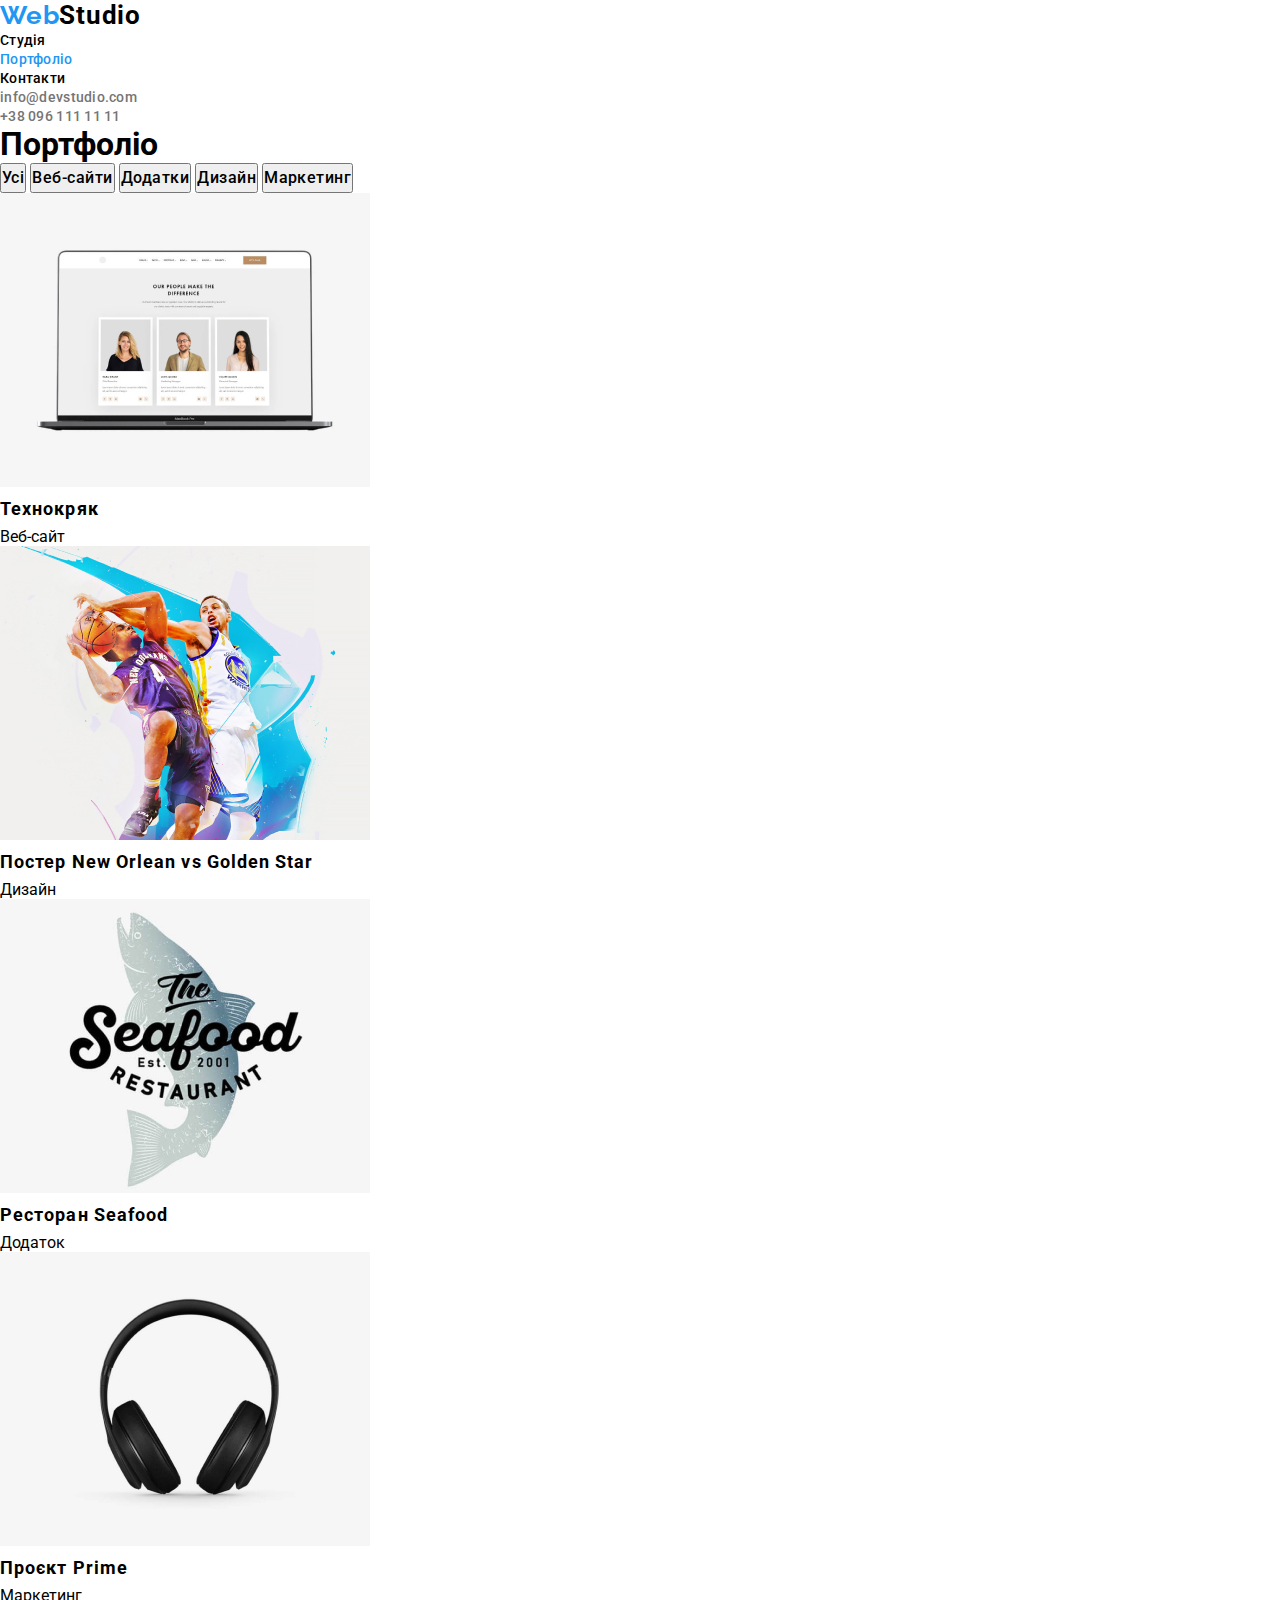
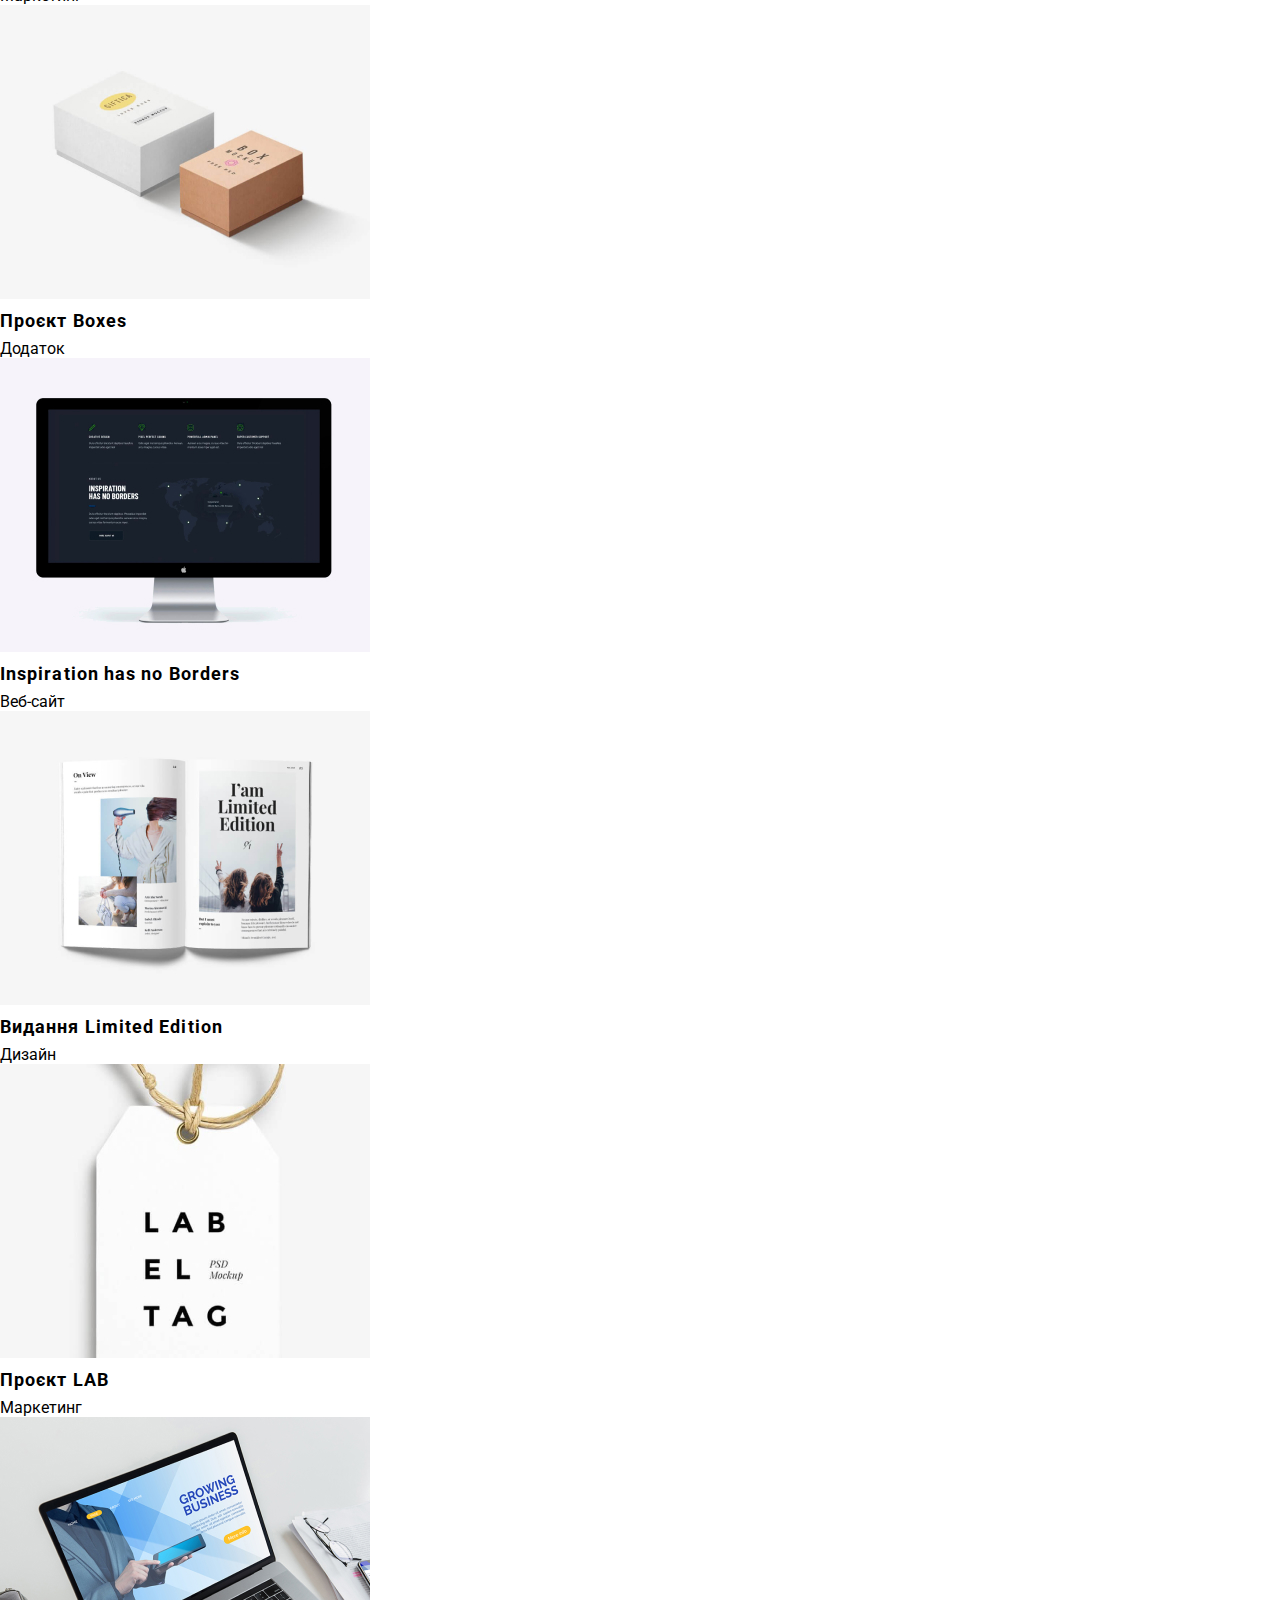
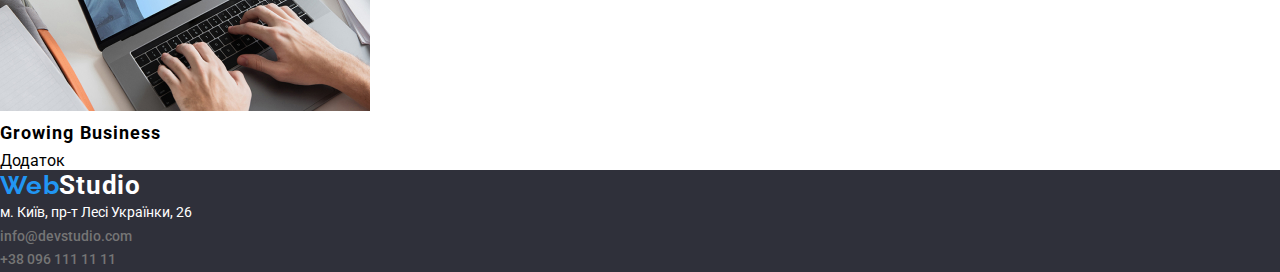
==== portfolio.html @ b33447dc "marking of the portfolio page, text design" ====
<!DOCTYPE html>
<html lang="uk">
  <head>
    <meta charset="UTF-8" />
    <meta http-equiv="X-UA-Compatible" content="IE=edge" />
    <meta name="viewport" content="width=device-width, initial-scale=1.0" />
    <link rel="stylesheet" href="css/styles.css" />
    <title>Document</title>
    <link href="https://fonts.googleapis.com/css2?family=Raleway:wght@700&family=Roboto:wght@400;500;700;900&display=swap"
        rel="stylesheet">
  </head>
  <body>
    <header>
      <a class="logo" href="#"><span class="logo-first-word"> Web</span>Studio</a>
      <nav>
        <ul class="header-navigation">
          <li> <a href="index.html" class="nav-link-studia">Студія</a></li>
          <li><a href="portfolio.html" class="nav-link-portfolio current">Портфоліо</a></li>
          <li><a href="#" class="nav-link-contacts">Контакти</a></li>
        </ul>
      </nav>

      <ul class="communication-links">
        <li>
          <a href="mailto:info@devstudio.com">info@devstudio.com</a>
        </li>
        <li><a href="tel:+380961111111"> +38 096 111 11 11 </a></li>
      </ul>
    </header>
    <main>
      <section>
        <h1>Портфоліо</h1>
        <ul class="portfolio-button-filter">
          <li>
            <button type="button">Усі</button>
            <button type="button">Веб-сайти</button>
            <button type="button">Додатки</button>
            <button type="button">Дизайн</button>
            <button type="button">Маркетинг</button>
          </li>
        </ul>


      <ul class="list-portfolio">
        <li>
          <a href="#">
            <img src="images/portfolio-website-.jpg" alt="Ноутбук" width="370" height="294" />
            <h2>Технокряк</h2>
            <p>Веб-сайт</p>
            </a>
        </li>
          <li>
            <a href="#">
            <img
              src="images/portfolio-new-orleans-golden-star-poster.jpg"
              alt="Баскетболісти"
              width="370"
              height="294"
            />
            <h2>Постер New Orlean vs Golden Star</h2>
            <p>Дизайн</p>
            </a>
          </li>
          <li>
            <a href="#">
            <img src="images/portfolio-seafood-restaurant.jpg" alt="Логотип ресторану" width="370" height="294" />
            <h2>Ресторан Seafood</h2>
            <p>Додаток<p>
              </a>
            </li>
          <li>
            <a href="#">
            <img src="images/portfolio-project-prime.jpg" alt="Навушники" width="370" height="294" />
            <h2>Проєкт Prime</h2>
            <p>Маркетинг</p>
            </a>
          </li>
          <li>
            <a href="#">
            <img src="images/portfolio-project-boxes.jpg" alt="Коробки" width="370" height="294" />
            <h2>Проєкт Boxes</h2>
            <p>Додаток</p>
            </a>
          </li>
          <li>
            <a href="#">
            <img src="images/portfolio-inspiration-borders.jpg" alt="Компьютер" width="370" height="294" />
            <h2>Inspiration has no Borders</h2>
            <p>Веб-сайт</p>
            </a>
          </li>
          <li>
            <a href="#">
            <img src="images/portfolio- limited-edition.jpg" alt="Журнал" width="370" height="294" />
            <h2>Видання Limited Edition</h2>
            <p>Дизайн</p>
            </a>
          </li>
          <li>
            <a href="#">
            <img src="images/portfolio-lab.jpg" alt="Етикетка проекту" width="370" height="294" />
            <h2>Проєкт LAB</h2>
            <p>Маркетинг</p>
            </a>
          </li>
          <li>
            <a href="#">
            <img src="images/portfolio-growing-business.jpg" alt="Людина працює за ноутбуком" width="370" height="294" />
            <h2>Growing Business</h2>
            <p>Додаток</p>
            </a>
          </li>
        </li>
      </ul>
      </section>
    </main>
    <footer>
    <a class="logo" href="#"><span class="logo-first-word">Web</span><span class="logo-footer-second-word">Studio</span></a>
      <address>
        <p> м. Київ, пр-т Лесі Українки, 26</p>
        <ul class="footer-communication-links">
          <li>
            <a href="mailto:info@devstudio.com">info@devstudio.com</a>
          </li>
          <li>
            <a href="tel:+380961111111"> +38 096 111 11 11 </a>
        </li>
        </ul>
      </address>
    </footer>
  </body>
</html>
---- css/styles.css ----
* {
  box-sizing: border-box;
  font-family: 'Roboto', sans-serif;
  list-style-type: none;
  text-decoration: none;
  color: black;
  margin: 0;
  padding: 0;
}

:root {
  --brand-color: #2196f3;
  --second-text-color: #757575;
  --footer-background-color: #2f303a;
  --last-text-color: #ffffff;
  --second-background-color: #F5F4FA;
}
.logo {
  font-weight: 700;
  font-size: 26px;
  line-height: 1.17;
  letter-spacing: 0.03em;
}
.logo-first-word {
  color: var(--brand-color);
  font-family: 'Raleway',sans-serif;
  font-weight: 700;
}
.header-navigation a {
  font-size: 14px;
  line-height: 1.17;
  letter-spacing: 0.02em;
  font-weight: 500;
}
.communication-links a {
  color: var(--second-text-color);
  font-size: 14px;
  line-height: 1.17;
  font-weight: 500;
  letter-spacing: 0.02em;
}

.header-navigation a:hover,
.header-navigation a:focus,
.communication-links a:hover,
.communication-links a:focus {
  color: var(--brand-color);
}
.nav-link-studia.current,
.nav-link-portfolio.current {
  color: var(--brand-color);
}

.tittle {
  background-color: var(--footer-background-color);
  text-align: center;
}
.tittle h1 {
  color: var(--last-text-color);
  font-size: 44px;
  line-height: 1.36;
  font-weight: 900;
}
.tittle button {
  background-color: var(--brand-color);
  color: white;
  font-size: 16px;
  line-height: 1.87;
  font-weight: 700;
  cursor: pointer;
  font-family: inherit;
  letter-spacing: 0.06em;
}
.studio-section-advantage h3 {
  font-size: 14px;
  line-height: 1.14;
  letter-spacing: 0.03em;
  font-weight: 700;
}
.studio-section-advantage p {
  font-size: 14px;
  line-height: 1.71;
  font-weight: 400;
  letter-spacing: 0.03em;
  color: var(--second-text-color);
}
.studio-section-our-activity h2 {
  font-size: 36px;
  line-height: 1.16;
  font-weight: 700;
  letter-spacing: 0.03em;
  text-align: center;
}
.studio-section-our-team {
  background-color: var(--second-background-color);
}
.studio-list-our-team h2 {
  font-size: 36px;
  font-weight: 700;
  line-height: 1.16;
  letter-spacing: 0.03em;
  text-align: center;
}
.studio-list-our-team h3 {
  font-size: 16px;
  line-height: 1.18;
  font-weight: 500;
  letter-spacing: 0.03em;
}
.studio-list-our-team p {
  font-size: 16px;
  line-height: 1.18;
  font-weight: 400;
  letter-spacing: 0.03em;
  color: var(--second-text-color);
}

.portfolio-button-filter button {
  cursor: pointer;
  font-weight: 500;
  font-size: 16px;
  line-height: 1.62;
  letter-spacing: 0.03em;
  font-family: inherit;
  
}
.portfolio-button-filter button:hover,
.portfolio-button-filter button:focus {
  background-color: var(--brand-color);
}

.list-portfolio figcaption {
  color: var(--second-text-color);
  letter-spacing: 0.03em;
  line-height: 1.87;
}
.list-portfolio h2 {
  font-size: 18px;
  line-height: 2;
  letter-spacing: 0.06em;
}

footer {
  background-color: var(--footer-background-color);
}
.logo-footer-second-word {
  color: var(--last-text-color);
}
.footer-communication-links a {
  color: var(--second-text-color);
  font-size: 14px;
  line-height: 1.7;
  font-weight: 500;
  font-style: normal;
}

address p {
  color: var(--last-text-color);
  font-style: normal;
  font-size: 14px;
  line-height: 1.7;
}
.footer-communication-links a:hover,
.footer-communication-links a:focus {
  color: var(--brand-color);
}
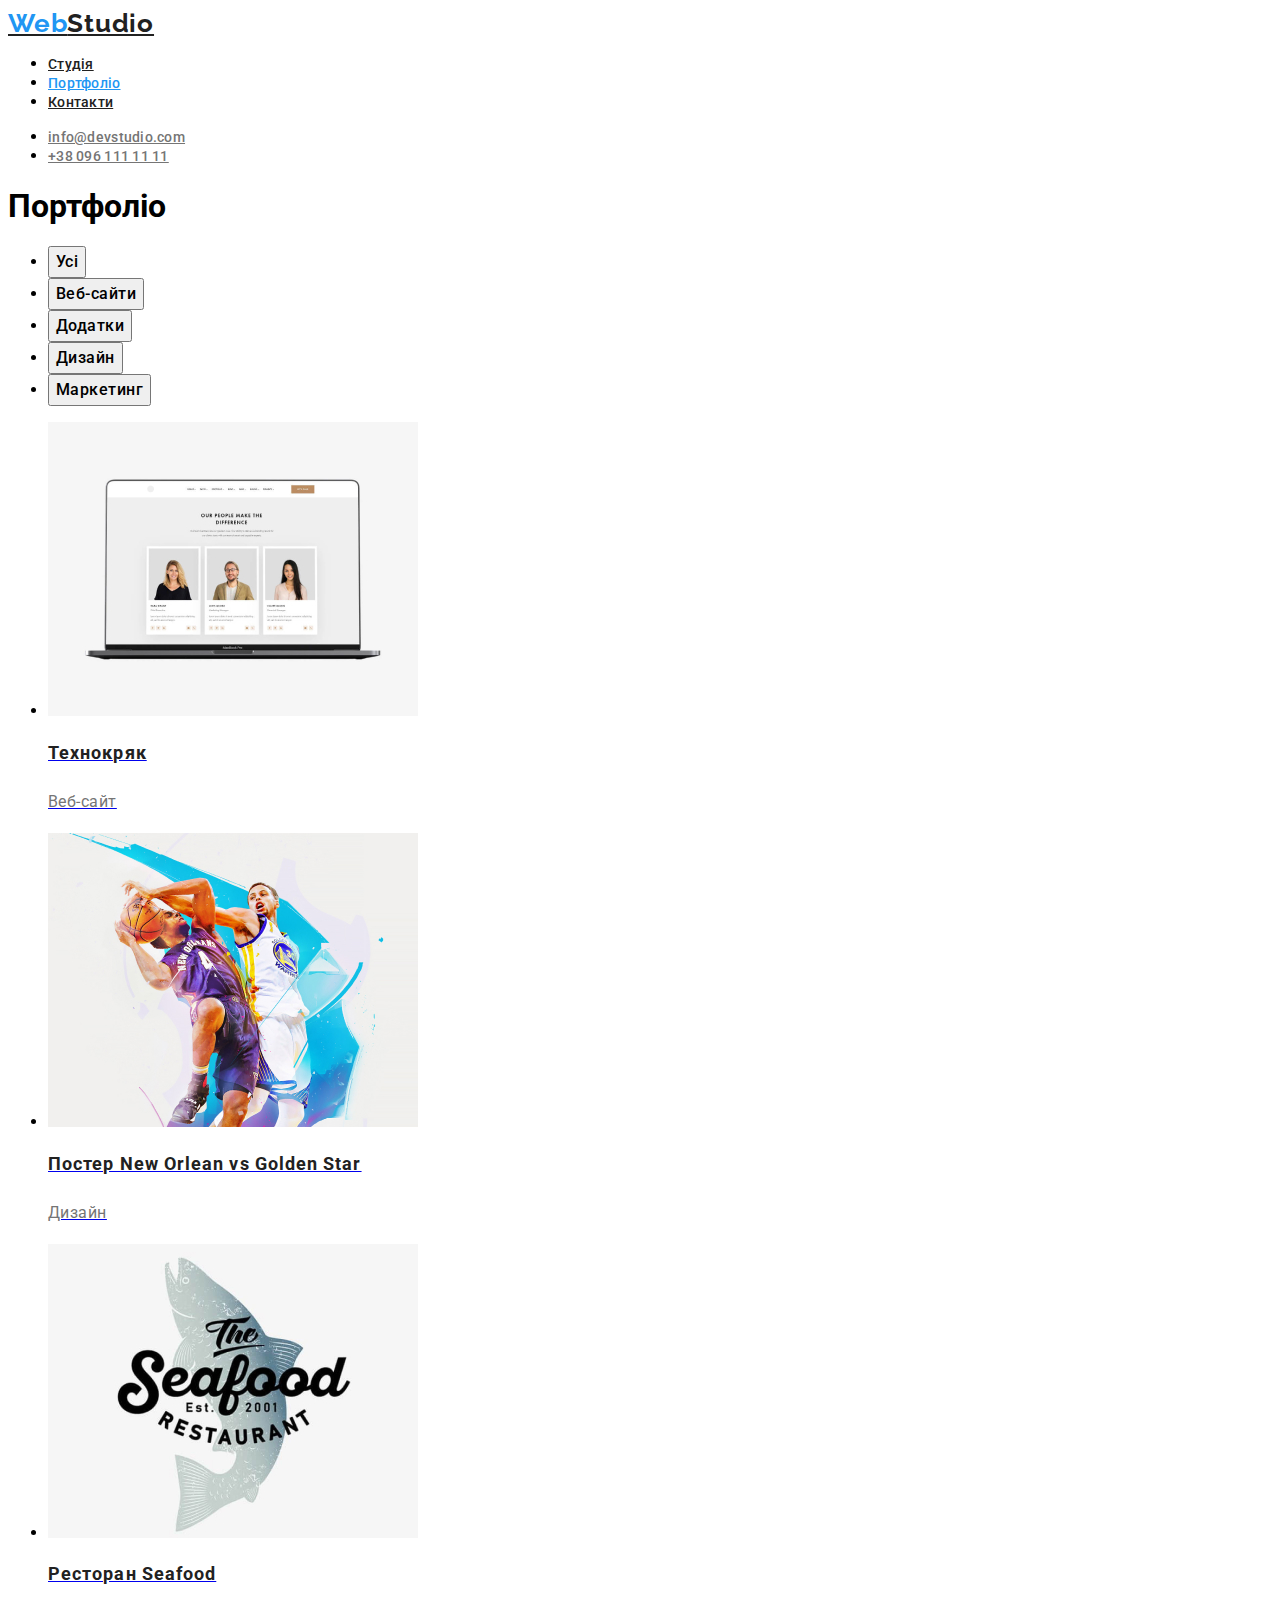
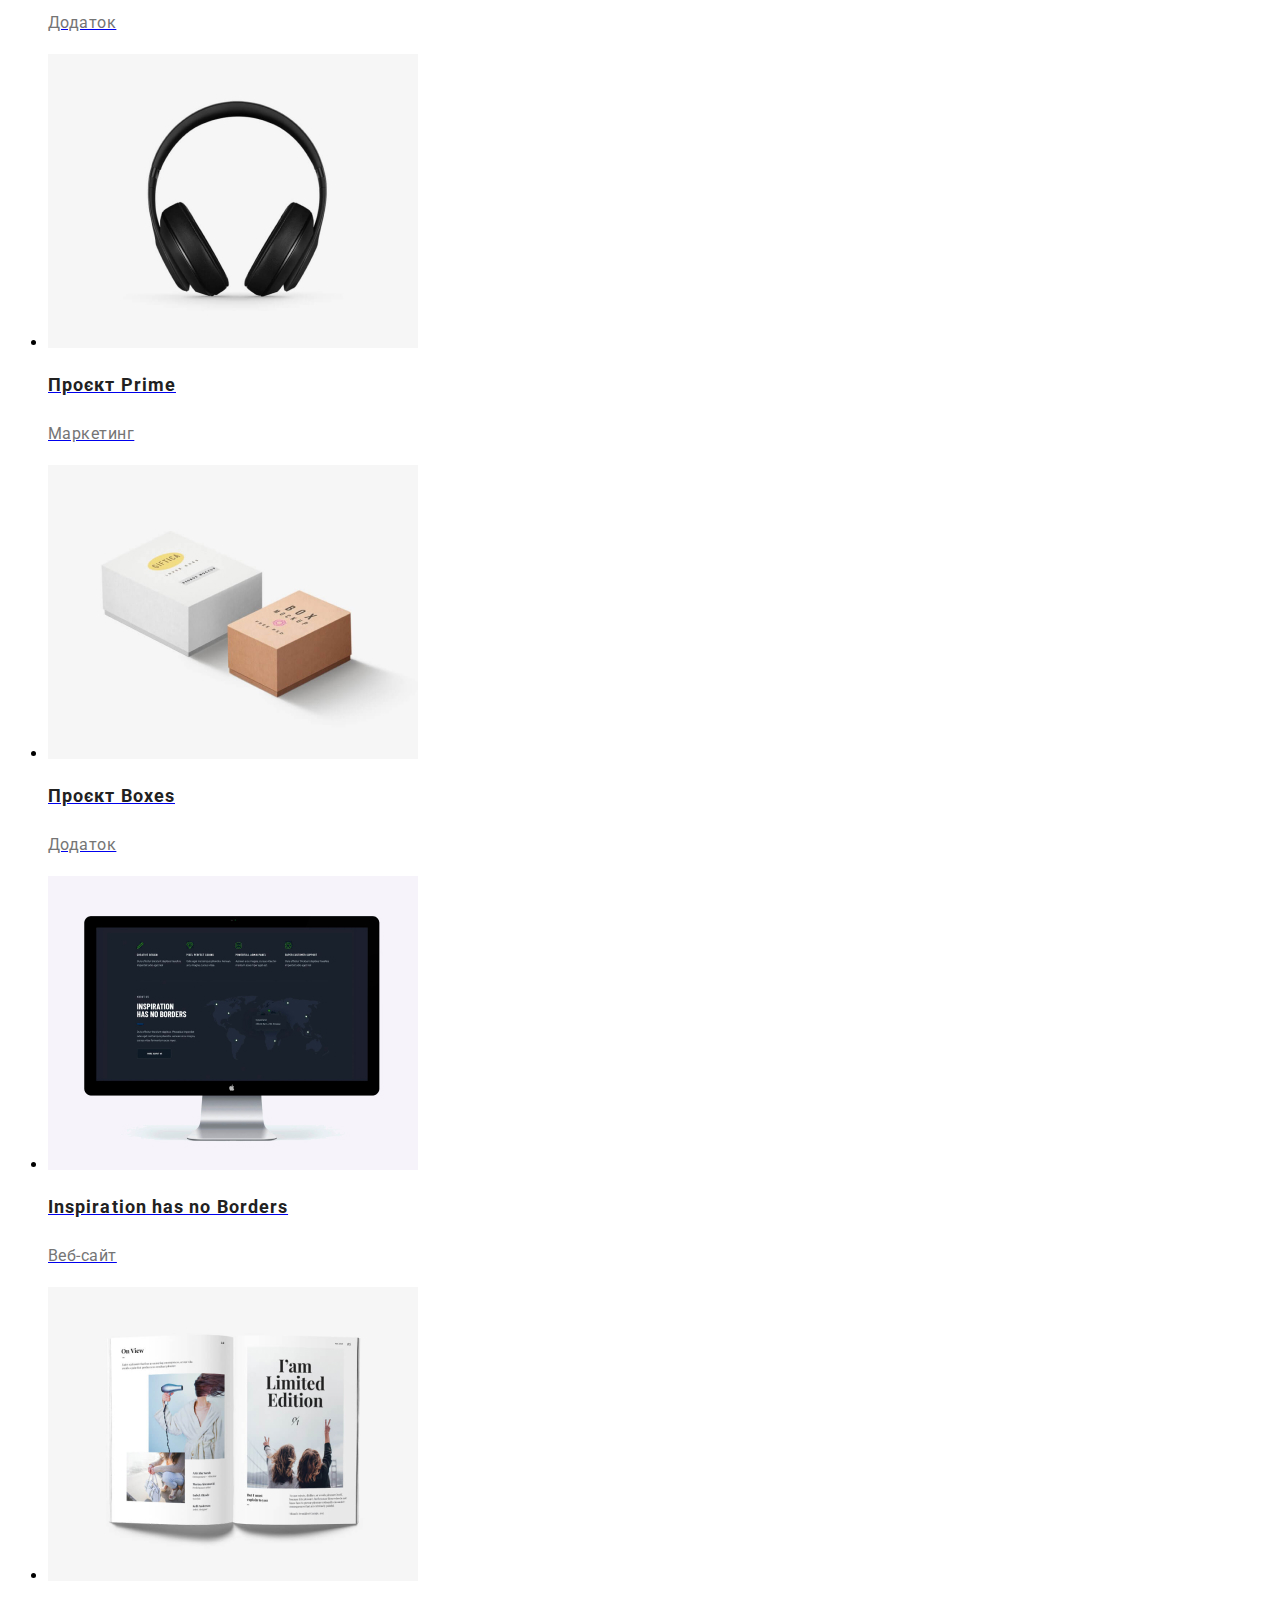
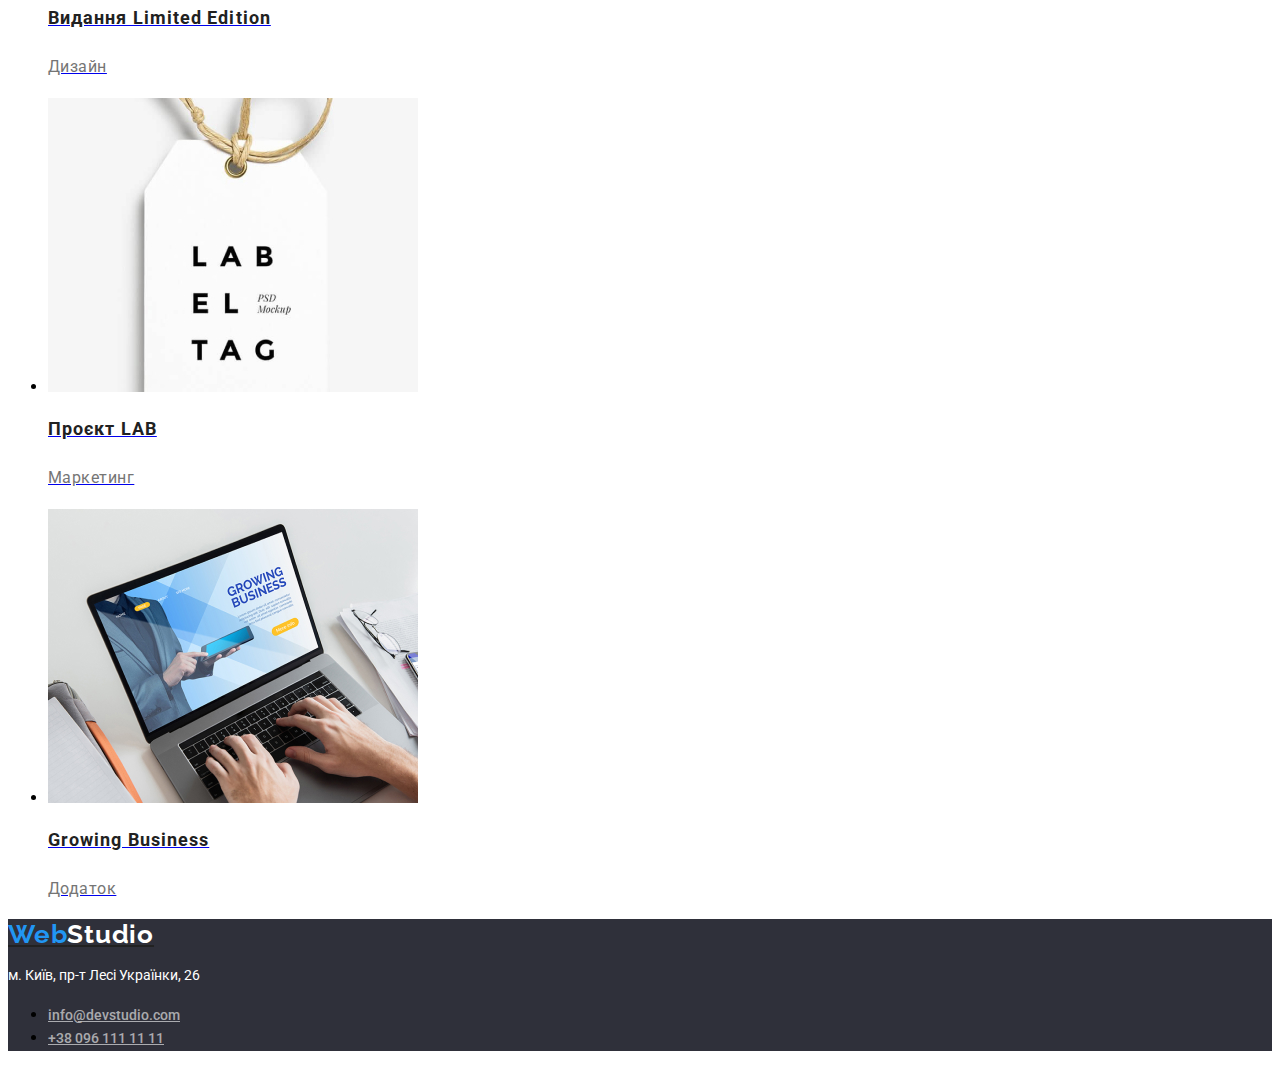
==== commit b46fca83: "Сorrection of text design" ====
--- a/portfolio.html
+++ b/portfolio.html
@@ -33,11 +33,20 @@
         <ul class="portfolio-button-filter">
           <li>
             <button type="button">Усі</button>
+            </li>
+            <li>
             <button type="button">Веб-сайти</button>
+            </li>
+            <li>
             <button type="button">Додатки</button>
+            </li>
+            <li>
             <button type="button">Дизайн</button>
+            </li>
+            <li>
             <button type="button">Маркетинг</button>
-          </li>
+            </li>
+
         </ul>
 
 
--- a/css/styles.css
+++ b/css/styles.css
@@ -1,32 +1,32 @@
-* {
-  box-sizing: border-box;
+body {
   font-family: 'Roboto', sans-serif;
-  list-style-type: none;
-  text-decoration: none;
-  color: black;
-  margin: 0;
-  padding: 0;
+  
+
 }
 
 :root {
   --brand-color: #2196f3;
+  --main-text-color: #212121;
   --second-text-color: #757575;
   --footer-background-color: #2f303a;
   --last-text-color: #ffffff;
-  --second-background-color: #F5F4FA;
+  --second-background-color: #f5f4fa;
+  --footer-text-color: rgba(255, 255, 255, 0.6);
 }
 .logo {
+  color: var(--main-text-color);
   font-weight: 700;
   font-size: 26px;
   line-height: 1.17;
   letter-spacing: 0.03em;
+  font-family: 'Raleway', sans-serif;
 }
 .logo-first-word {
   color: var(--brand-color);
-  font-family: 'Raleway',sans-serif;
   font-weight: 700;
 }
 .header-navigation a {
+  color: var(--main-text-color);
   font-size: 14px;
   line-height: 1.17;
   letter-spacing: 0.02em;
@@ -60,6 +60,7 @@
   font-size: 44px;
   line-height: 1.36;
   font-weight: 900;
+  text-transform: uppercase;
 }
 .tittle button {
   background-color: var(--brand-color);
@@ -80,7 +81,7 @@
 .studio-section-advantage p {
   font-size: 14px;
   line-height: 1.71;
-  font-weight: 400;
+  
   letter-spacing: 0.03em;
   color: var(--second-text-color);
 }
@@ -93,6 +94,14 @@
 }
 .studio-section-our-team {
   background-color: var(--second-background-color);
+}
+.studio-section-our-team h2 {
+  text-align: center;
+  font-size: 36px;
+  line-height: 1.16;
+  font-weight: 700;
+  letter-spacing: 0.03em;
+  text-align: center;
 }
 .studio-list-our-team h2 {
   font-size: 36px;
@@ -108,7 +117,6 @@
   letter-spacing: 0.03em;
 }
 .studio-list-our-team p {
-  font-size: 16px;
   line-height: 1.18;
   font-weight: 400;
   letter-spacing: 0.03em;
@@ -122,19 +130,19 @@
   line-height: 1.62;
   letter-spacing: 0.03em;
   font-family: inherit;
-  
 }
 .portfolio-button-filter button:hover,
 .portfolio-button-filter button:focus {
   background-color: var(--brand-color);
 }
 
-.list-portfolio figcaption {
+.list-portfolio p {
   color: var(--second-text-color);
   letter-spacing: 0.03em;
   line-height: 1.87;
 }
 .list-portfolio h2 {
+  color: var(--main-text-color);
   font-size: 18px;
   line-height: 2;
   letter-spacing: 0.06em;
@@ -147,7 +155,7 @@
   color: var(--last-text-color);
 }
 .footer-communication-links a {
-  color: var(--second-text-color);
+  color: var(--footer-text-color);
   font-size: 14px;
   line-height: 1.7;
   font-weight: 500;
